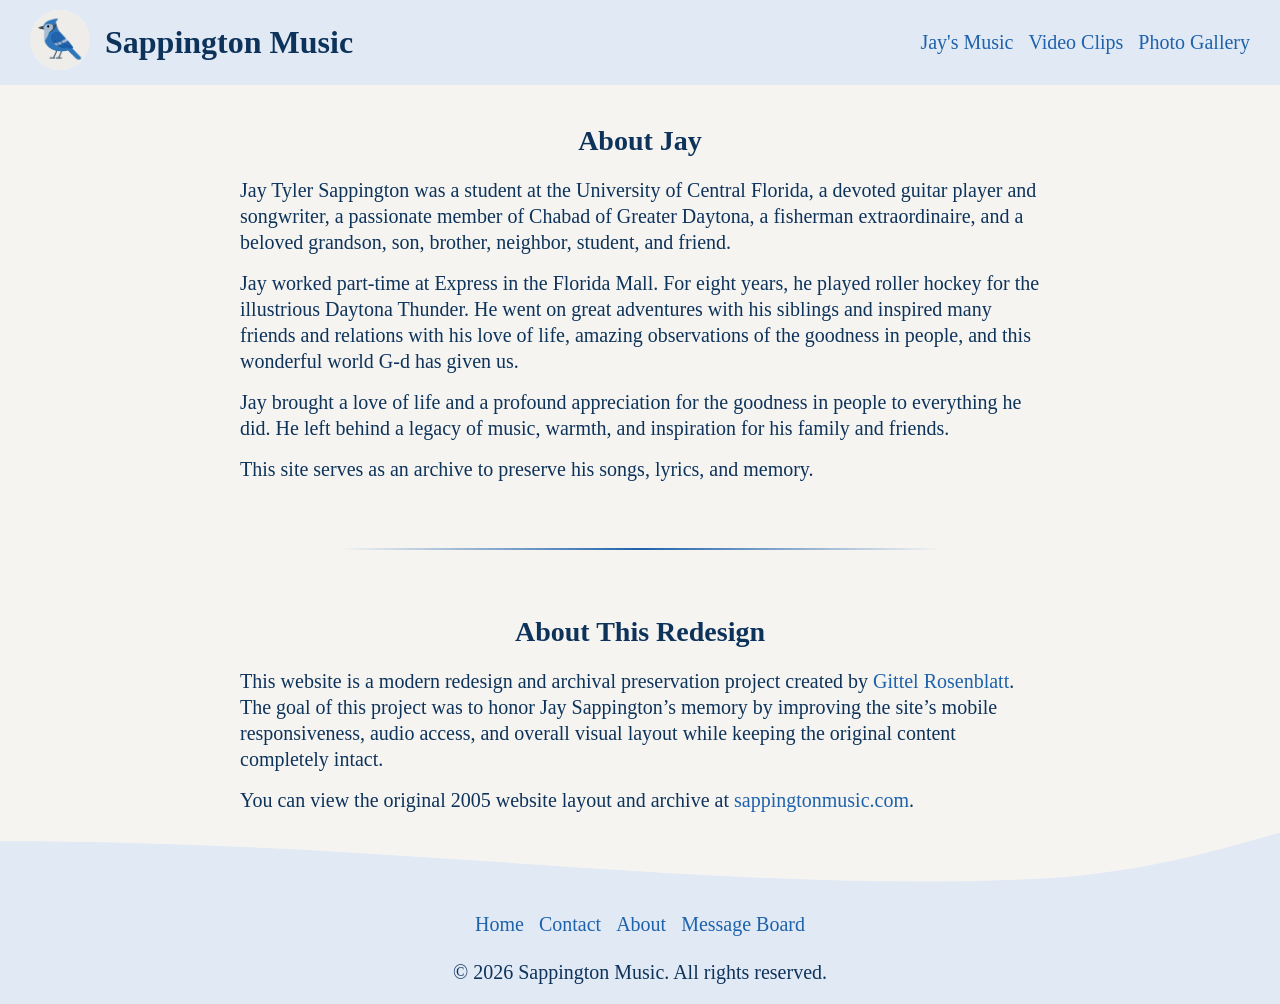
==== about.html @ ef8813f0 "Move filels to fix path for GitHub Pages" ====
<!DOCTYPE html>
<html lang="en">
<head>
    <meta charset="UTF-8">
    <meta name="viewport" content="width=device-width, initial-scale=1.0">
    <title>Sappington Music - About</title>
    <link rel="stylesheet" href="css/styles.css">
</head>
<body>

    <header>
        <div class="header-title">
            <a href="index.html"><img src="images/sm-icon.png" alt="Sappington Music blue jay icon"></a>
            <h1>Sappington Music</h1>
        </div>
        <nav class="header-nav">
            <a href="music.html">Jay's Music</a>
            <a href="videos.html">Video Clips</a>
            <a href="photos.html">Photo Gallery</a>
        </nav>
    </header>

    <main class="about-main">
        <div class="about-jay">
            <h2>About Jay</h2>
            <div class="about">
                <p>Jay Tyler Sappington was a student at the University of Central Florida, a devoted guitar player and songwriter, a passionate member of Chabad of Greater Daytona, a fisherman extraordinaire, and a beloved grandson, son, brother, neighbor, student, and friend.</p>
                <p>Jay worked part-time at Express in the Florida Mall. For eight years, he played roller hockey for the illustrious Daytona Thunder. He went on great adventures with his siblings and inspired many friends and relations with his love of life, amazing observations of the goodness in people, and this wonderful world G-d has given us.</p>
                <p>Jay brought a love of life and a profound appreciation for the goodness in people to everything he did. He left behind a legacy of music, warmth, and inspiration for his family and friends.</p>
                <p>This site serves as an archive to preserve his songs, lyrics, and memory.</p>
            </div>
        </div>
        <hr>
        <div class="about-redesign">
            <h2>About This Redesign</h2>
            <div class="about">
                <p>
                    This website is a modern redesign and archival preservation project created by 
                    <a href="https://github.com/gittel-rosenblatt" target="_blank" rel="noopener noreferrer">Gittel Rosenblatt</a>. 
                    The goal of this project was to honor Jay Sappington’s memory by improving the site’s mobile responsiveness, audio access, and overall visual layout while keeping the original content completely intact.
                </p>
                <p>
                    You can view the original 2005 website layout and archive at 
                    <a href="http://sappingtonmusic.com" target="_blank" rel="noopener noreferrer">sappingtonmusic.com</a>.
                </p>
            </div>
        </div>
    </main>

    <footer>
        <svg class="footer-wave" viewBox="0 0 1440 120" preserveAspectRatio="none" xmlns="http://w3.org">
            <path d="M0,45 C450,45 800,105 1150,90 C1280,85 1370,55 1440,35 L1440,120 L0,120 Z" fill="#e1e9f5"></path>
        </svg>
        <div class="main-footer">
            <nav class="footer-nav">
                <a href="index.html">Home</a>
                <a href="contact.html">Contact</a>
                <a href="#">About</a>
                <a href="https://www.legacy.com/us/obituaries/news-journalonline/name/jay-sappington-obituary?id=26645631" target="_blank" rel="noopener noreferrer">Message Board</a>
            </nav>
            <p class="copyright">&copy; 2026 Sappington Music. All rights reserved.</p>
        </div>
    </footer>

</body>
</html>
---- css/styles.css ----
:root {
    --bg-color: #f5f4f1;
    --header-color: #e1e9f5;
    --text-color: #0e335b;
    --light-text: #1e62ab;;
}

* {
    margin: 0;
    padding: 0;
    box-sizing: border-box;
}

html, body {
    min-height: 100dvh; 
    display: flex;
    flex-direction: column;
    margin: 0;
    padding: 0;
    overflow-x: hidden;
}

h1, h2, h3, p, a {
    margin: 0;
    padding: 0;
}

h1 {
    font-size: 2rem;
    color: var(--text-color)
}

h2 {
    font-size: 1.75rem;
    color: var(--text-color)
}

h3 {
    font-size: 1.5rem;
    color: var(--text-color)
}

p, a, ul, li {
    font-size: 1.25rem;
    color: var(--text-color)
}

a {
    text-decoration: none;
    color: var(--light-text);
    cursor: pointer;
    transition: color 0.3s ease;
}

h3 a {
    font-size: 1.5rem;
}

a:hover {
    text-decoration: underline;
    color: var(--text-color);
    text-underline-offset: 10px;
}

hr {
    border: none;
    height: 2px;
    background: linear-gradient(to right, transparent, var(--light-text), transparent);
    width: 50%; 
    margin: 1rem auto; 
}


header {
    display: flex;
    background-color: var(--header-color);
    justify-content: space-between;
    align-items: center;
    padding: 10px 30px;
}

header img {
    width: 60px;
    border-radius: 50%;
}

.header-title {
    display: flex;
    align-items: center;
    gap: 15px;
}

.header-nav {
    display: flex;
    align-items: center;
    gap: 15px;
}

main {
    display: flex;
    justify-content: space-around;
    background-color: var(--bg-color);
    flex: 1; 
    padding: 40px 40px 90px 40px;
}

.jay {
    height: 400px;
    border-radius: 20px;
    box-shadow: 0 10px 30px rgba(0, 0, 0, 0.15);
    margin: 0 20px 0 10px;
}

.emails {
    display: flex;
    justify-content: center;
    align-items: center;
    gap: 40px;
    padding: 15px;
}

.emails ul {
    list-style: none;
    width: 600px;
}

.emails li {
    display: flex;
    align-items: flex-end;
    font-size: 1.25rem;
    line-height: 2;
}

.person-name {
    display: flex;
    align-items: flex-end;
    flex-grow: 1;
}

.person-name::after {
    content: "";
    flex-grow: 1;
    margin: 0 10px 6px; 

    border-bottom: 3px dotted #333333; /* For dots (...) */
    /* border-bottom: 2px dashed #333333; */ /* For dashes (---) */
}

.person-email {
    flex-shrink: 0;
}

.about-main {
    display: flex;
    flex-direction: column;
    gap: 50px;
}

.about {
    display: flex;
    flex-direction: column;
    gap: 15px;
    width: 800px;
    line-height: 1.3;
}

.homepage-txt, .about-jay, .about-redesign {
    display: flex;
    flex-direction: column;
    align-items: center;
    justify-content: center;
    gap: 20px;
}

.music-main {
    display: flex;
    flex-direction: column;
    align-items: center;
}

.music-header {
    text-align: center;
    line-height: 1.5;
}

.music {
    display: flex;
    flex-direction: column;
    align-items: center;
    gap: 20px;
    padding: 10px 20px;
}

.music-section {
    display: flex;
    flex-direction: column;
    align-items: center;
    gap: 15px;
    padding: 20px;
}

.songs {
    display: grid;
    grid-template-columns: 1fr 1fr 1fr;
    gap: 15px;
}

.song {
    display: flex;
    flex-direction: column;
    gap: 5px;
}

.videos {
    display: grid;
    grid-template-columns: 1fr 1fr;
    gap: 50px;
}

.video {
    display: flex;
    flex-direction: column;
    align-items: center;
    gap: 10px;
}

.video video {
    width: 400px;
    height: auto;
}

.masonry-gallery {
    column-count: 4; 
    column-gap: 15px;
    padding: 15px;
    max-width: 1200px;
    margin: 0 auto;
}

.gallery-item {
    break-inside: avoid; 
    margin-bottom: 16px;  
    opacity: 1;
    transition: opacity 0.4s ease-in-out; 
}

.gallery-item img {
    width: 100%;
    height: auto; 
    display: block;
    border-radius: 8px; 
    box-shadow: 0 4px 6px rgba(0, 0, 0, 0.05); 
}

.gallery-item.hidden {
    display: none;
    opacity: 0;
}

.btn-container {
    text-align: center;
    margin: 40px 0;
}

.photos-main {
    display: flex;
    flex-direction: column;
    gap: 30px;
    align-items: center;
}

#load-more-btn {
    background-color: var(--text-color);
    color: var(--header-color);
    border: none;
    padding: 14px 28px;
    font-size: 16px;
    font-weight: 500;
    border-radius: 30px;
    cursor: pointer;
    transition: background-color 0.2s ease, transform 0.1s ease;
}

#load-more-btn:hover {
    background-color: var(--light-text); 
}

#load-more-btn:active {
    transform: scale(0.98);
}

@media (max-width: 1024px) {
  .masonry-gallery {
    column-count: 3;
  }
}

@media (max-width: 768px) {
    .masonry-gallery {
        column-count: 2; 
        column-gap: 12px;
    }
    .gallery-item {
        margin-bottom: 12px;
    }
}

@media (max-width: 480px) {
    .masonry-gallery {
        column-count: 1;  
    }
}


footer {
    display: flex;
    margin-top: auto; 
    background-color: var(--header-color);
    position: relative;
    flex-direction: column;
}

.footer-wave {
    position: absolute;
    top: -100px;
    left: 0;
    width: 100%;
    height: 102px; 
    display: block;
}

.footer-nav {
    display: flex;
    align-items: center;
    gap: 15px;
    padding-bottom: 15px;
}

.main-footer {
    display: flex;
    flex-direction: column;
    justify-content: center;
    align-items: center;
    gap: 10px;
    padding: 10px 20px 20px 20px;
}
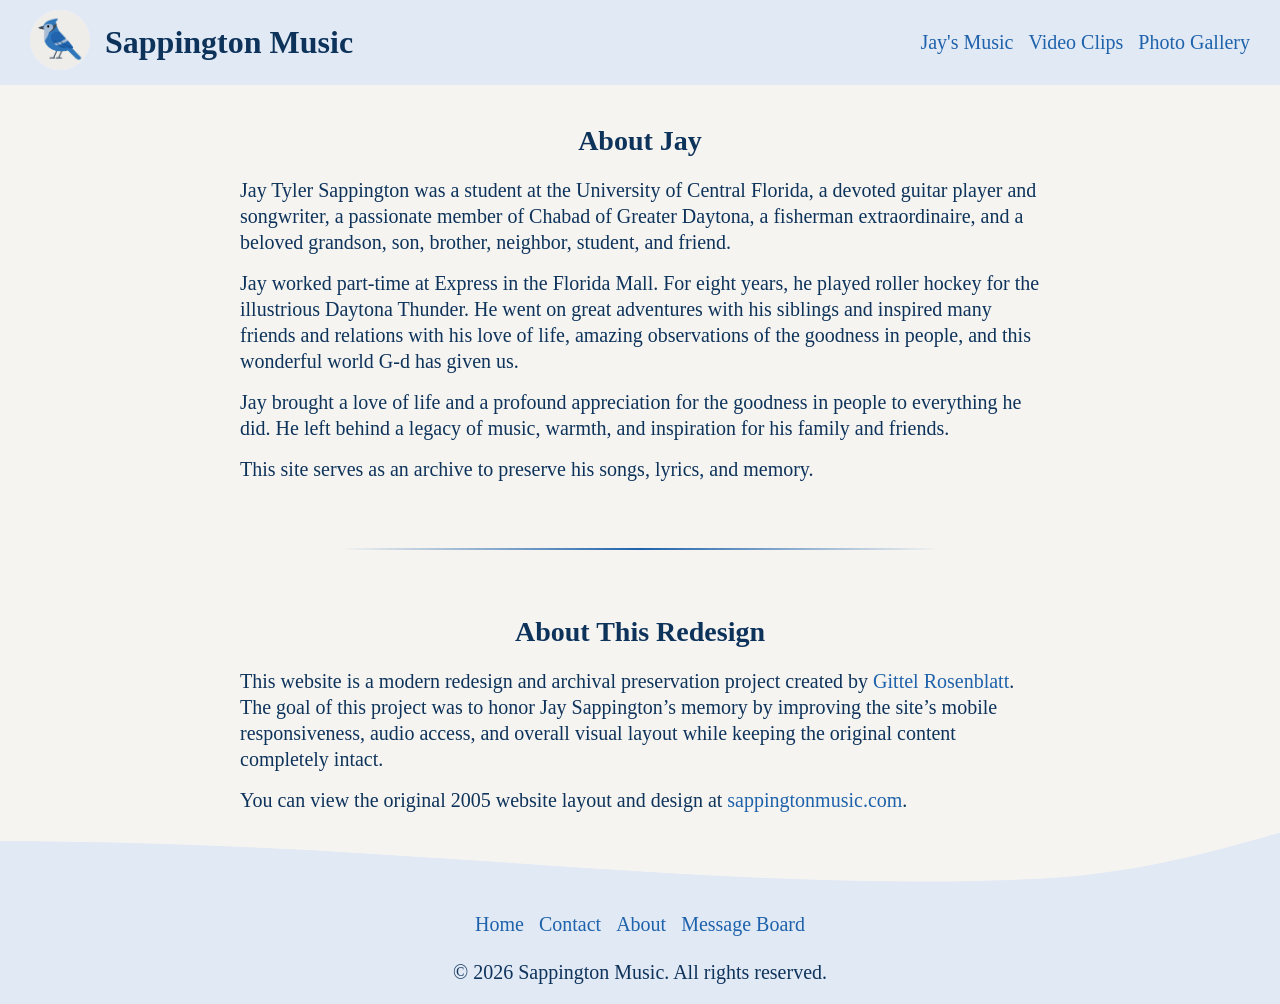
==== commit 1111ec53: "Update grammar and wording on about and contact page." ====
--- a/about.html
+++ b/about.html
@@ -40,7 +40,7 @@
                     The goal of this project was to honor Jay Sappington’s memory by improving the site’s mobile responsiveness, audio access, and overall visual layout while keeping the original content completely intact.
                 </p>
                 <p>
-                    You can view the original 2005 website layout and archive at 
+                    You can view the original 2005 website layout and design at 
                     <a href="http://sappingtonmusic.com" target="_blank" rel="noopener noreferrer">sappingtonmusic.com</a>.
                 </p>
             </div>
